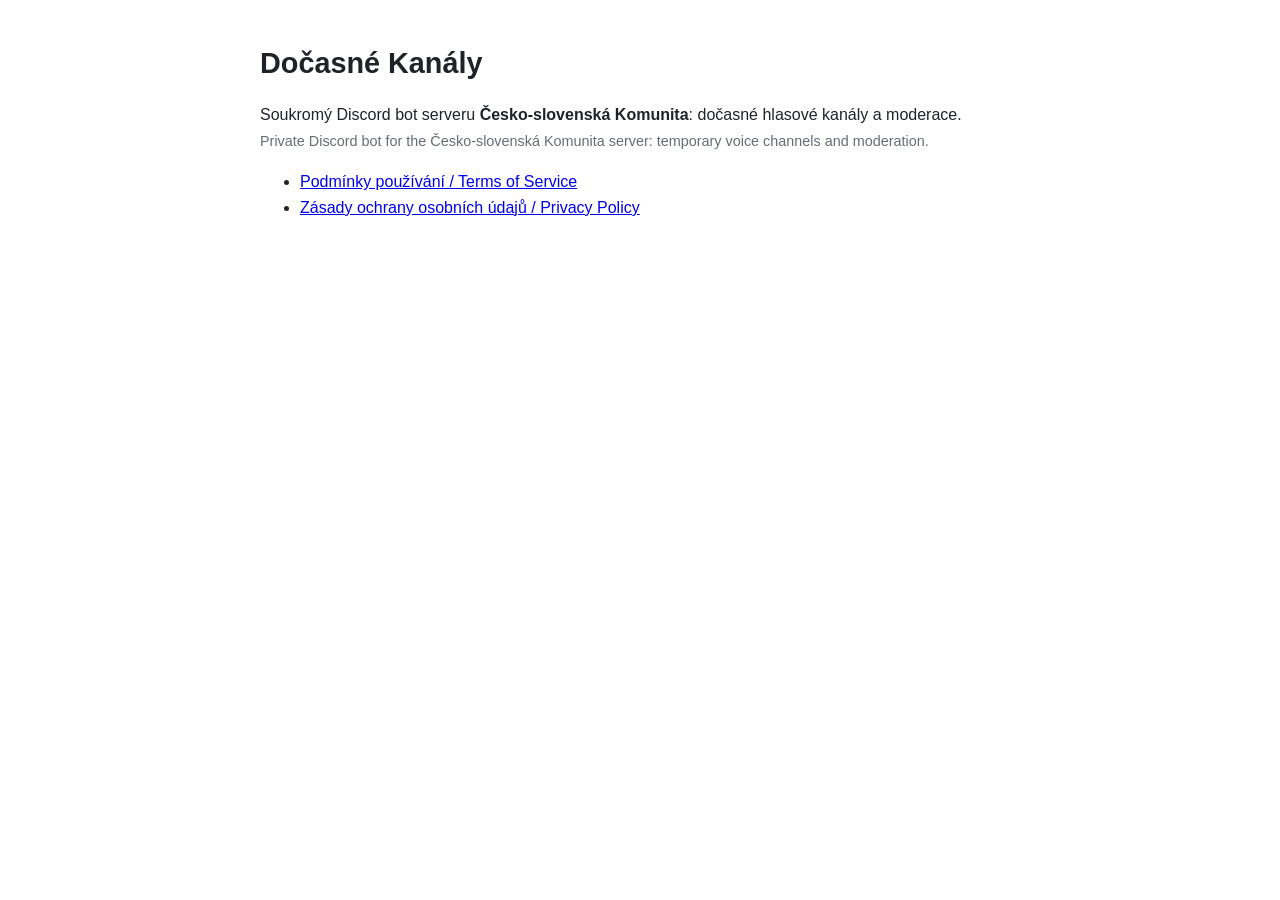
==== index.html @ cb9a1994 "Add initial HTML structure for Discord bot page" ====
<!DOCTYPE html>
<html lang="cs"><head><meta charset="utf-8"><meta name="viewport" content="width=device-width,initial-scale=1">
<title>Dočasné Kanály – Discord bot</title><link rel="stylesheet" href="style.css"></head><body>
<h1>Dočasné Kanály</h1>
<p>Soukromý Discord bot serveru <strong>Česko-slovenská Komunita</strong>: dočasné hlasové kanály a moderace.<br>
<span class="meta">Private Discord bot for the Česko-slovenská Komunita server: temporary voice channels and moderation.</span></p>
<ul>
<li><a href="terms.html">Podmínky používání / Terms of Service</a></li>
<li><a href="privacy.html">Zásady ochrany osobních údajů / Privacy Policy</a></li>
</ul>
</body></html>
---- style.css ----
body{font-family:-apple-system,Segoe UI,Roboto,Helvetica,Arial,sans-serif;max-width:760px;margin:40px auto;padding:0 20px;line-height:1.6;color:#1f2328;background:#fff}
h1{font-size:1.8em;margin-bottom:.2em}h2{margin-top:1.8em;font-size:1.25em}h3{font-size:1.05em;margin-top:1.4em}
.meta{color:#656d76;font-size:.9em}nav a{margin-right:14px}hr{border:0;border-top:1px solid #d0d7de;margin:2.5em 0}
table{border-collapse:collapse;width:100%;font-size:.95em}td,th{border:1px solid #d0d7de;padding:6px 10px;text-align:left;vertical-align:top}th{background:#f6f8fa}
code{background:#f6f8fa;padding:1px 5px;border-radius:4px}
@media (prefers-color-scheme:dark){body{background:#0d1117;color:#e6edf3}th,code{background:#161b22}td,th{border-color:#30363d}hr{border-color:#30363d}.meta{color:#8b949e}a{color:#4493f8}}
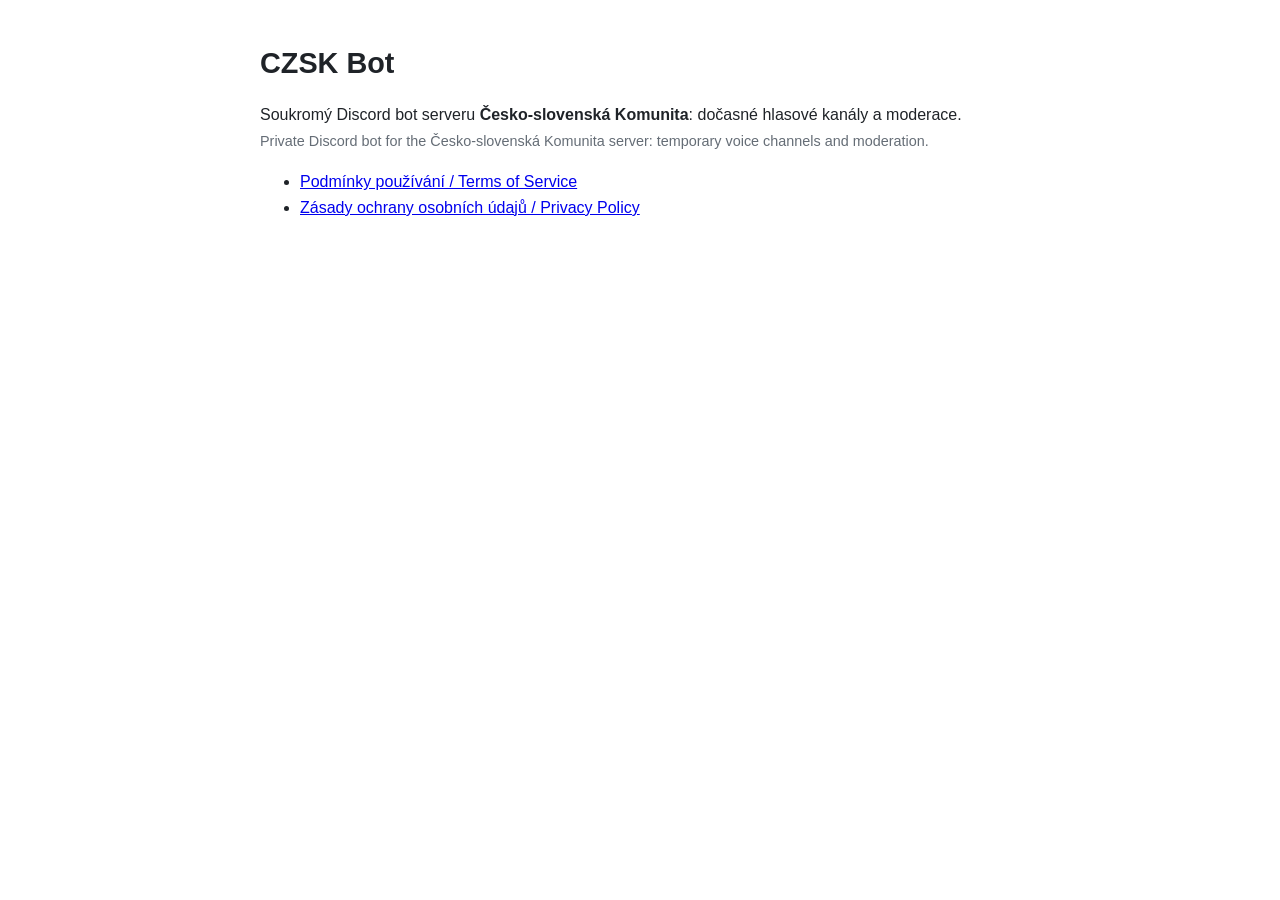
==== commit ac28faf7: "Přejmenování na CZSK Bot" ====
--- a/index.html
+++ b/index.html
@@ -1,7 +1,7 @@
 <!DOCTYPE html>
 <html lang="cs"><head><meta charset="utf-8"><meta name="viewport" content="width=device-width,initial-scale=1">
-<title>Dočasné Kanály – Discord bot</title><link rel="stylesheet" href="style.css"></head><body>
-<h1>Dočasné Kanály</h1>
+<title>CZSK Bot – Discord bot</title><link rel="stylesheet" href="style.css"></head><body>
+<h1>CZSK Bot</h1>
 <p>Soukromý Discord bot serveru <strong>Česko-slovenská Komunita</strong>: dočasné hlasové kanály a moderace.<br>
 <span class="meta">Private Discord bot for the Česko-slovenská Komunita server: temporary voice channels and moderation.</span></p>
 <ul>
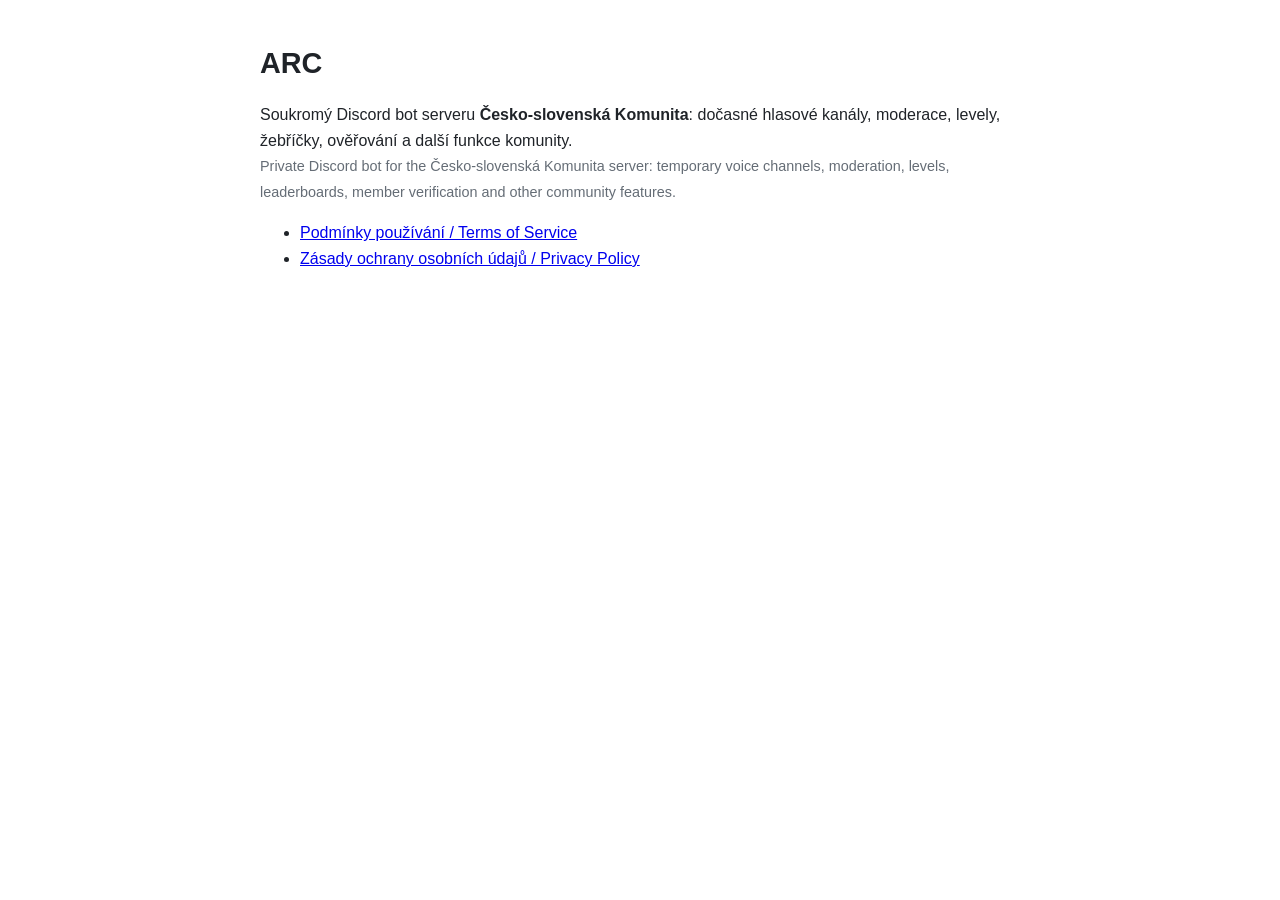
==== commit 47e9ae0c: "Aplikace ARC (ID 830971480559976479), doplnění zpracovávaných dat do zásad Co-Authored-By: Claude Op" ====
--- a/index.html
+++ b/index.html
@@ -1,9 +1,9 @@
 <!DOCTYPE html>
 <html lang="cs"><head><meta charset="utf-8"><meta name="viewport" content="width=device-width,initial-scale=1">
-<title>CZSK Bot – Discord bot</title><link rel="stylesheet" href="style.css"></head><body>
-<h1>CZSK Bot</h1>
-<p>Soukromý Discord bot serveru <strong>Česko-slovenská Komunita</strong>: dočasné hlasové kanály a moderace.<br>
-<span class="meta">Private Discord bot for the Česko-slovenská Komunita server: temporary voice channels and moderation.</span></p>
+<title>ARC – Discord bot</title><link rel="stylesheet" href="style.css"></head><body>
+<h1>ARC</h1>
+<p>Soukromý Discord bot serveru <strong>Česko-slovenská Komunita</strong>: dočasné hlasové kanály, moderace, levely, žebříčky, ověřování a další funkce komunity.<br>
+<span class="meta">Private Discord bot for the Česko-slovenská Komunita server: temporary voice channels, moderation, levels, leaderboards, member verification and other community features.</span></p>
 <ul>
 <li><a href="terms.html">Podmínky používání / Terms of Service</a></li>
 <li><a href="privacy.html">Zásady ochrany osobních údajů / Privacy Policy</a></li>
